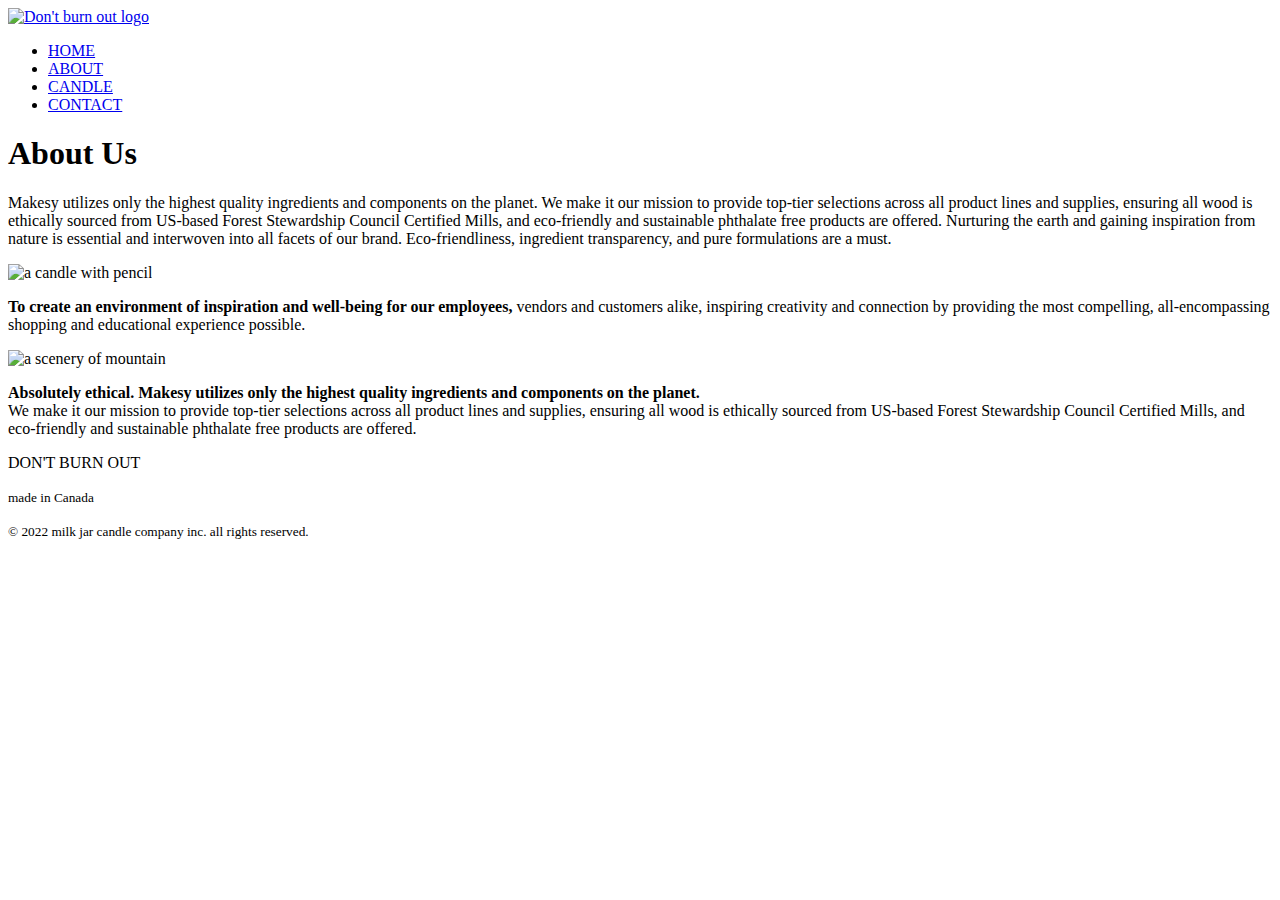
==== about.html @ 6a3552df "Add files via upload" ====
<!DOCTYPE html>
<html lang="en">
    <head>
        <meta charset="UTF-8" />
        <meta http-equiv="X-UA-Compatible" content="IE=edge" />
        <meta name="viewport" content="width=device-width, initial-scale=1.0" />
        <link rel="preconnect" href="https://fonts.googleapis.com" />
        <link rel="preconnect" href="https://fonts.gstatic.com" crossorigin />
        <link
            href="https://fonts.googleapis.com/css2?family=Inter:wght@300;400;500;600;700&family=Poppins:wght@200;300;400;500;600;700;800&family=Roboto+Mono:ital,wght@0,400;0,500;0,600;0,700;1,300&family=Rubik:wght@300;400;500;600&display=swap"
            rel="stylesheet" />
        <link rel="stylesheet" href="css/style.css" />
        <title>About</title>
    </head>
    <body>
        <!-- header -->
        <header>
            <div class="nav-wrap">
                <a href="index.html">
                    <img class="logo" src="images/logo.png" alt="Don't burn out logo" />
                </a>
                <nav>
                    <a id="hamberger-icon" href="#"></a>
                    <ul>
                        <li><a href="index.html">HOME</a></li>
                        <li><a href="about.html">ABOUT</a></li>
                        <li><a href="candle.html">CANDLE</a></li>
                        <li><a href="contact.html">CONTACT</a></li>
                    </ul>
                </nav>
            </div>
        </header>

        <!-- main -->
        <main>
            <section class="content-wrap background-grey">
                <h1 class="color-white">About Us</h1>
                <p class="color-white">
                    Makesy utilizes only the highest quality ingredients and components on the planet. We make it our mission to provide top-tier
                    selections across all product lines and supplies, ensuring all wood is ethically sourced from US-based Forest Stewardship Council
                    Certified Mills, and eco-friendly and sustainable phthalate free products are offered. Nurturing the earth and gaining inspiration
                    from nature is essential and interwoven into all facets of our brand. Eco-friendliness, ingredient transparency, and pure
                    formulations are a must.
                </p>
            </section>

            <section>
                <div class="about-column">
                    <div class="content-wrap about-one-img">
                        <img class="content-img" src="images/about-01.jpg" alt="a candle with pencil" />
                    </div>
                    <div class="content-wrap-txt about-one-txt">
                        <p class="txt-align-left txt-left">
                            <b>To create an environment of inspiration and well-being for our employees,</b> vendors and customers alike, inspiring
                            creativity and connection by providing the most compelling, all-encompassing shopping and educational experience possible.
                        </p>
                    </div>
                    <div class="content-wrap about-two-img">
                        <img class="content-img" src="images/about-02.jpg" alt="a scenery of mountain" />
                    </div>
                    <div class="content-wrap-txt about-two-txt">
                        <p class="txt-align-right txt-right">
                            <b>Absolutely ethical. Makesy utilizes only the highest quality ingredients and components on the planet.</b><br />
                            We make it our mission to provide top-tier selections across all product lines and supplies, ensuring all wood is
                            ethically sourced from US-based Forest Stewardship Council Certified Mills, and eco-friendly and sustainable phthalate
                            free products are offered.
                        </p>
                    </div>
                </div>
            </section>
        </main>

        <!-- footer -->
        <footer class="background-grey">
            <p class="color-white">DON'T BURN OUT</p>
            <p class="color-white"><small>made in Canada</small></p>
            <p class="color-white"><small>© 2022 milk jar candle company inc. all rights reserved.</small></p>
        </footer>
    </body>
</html>
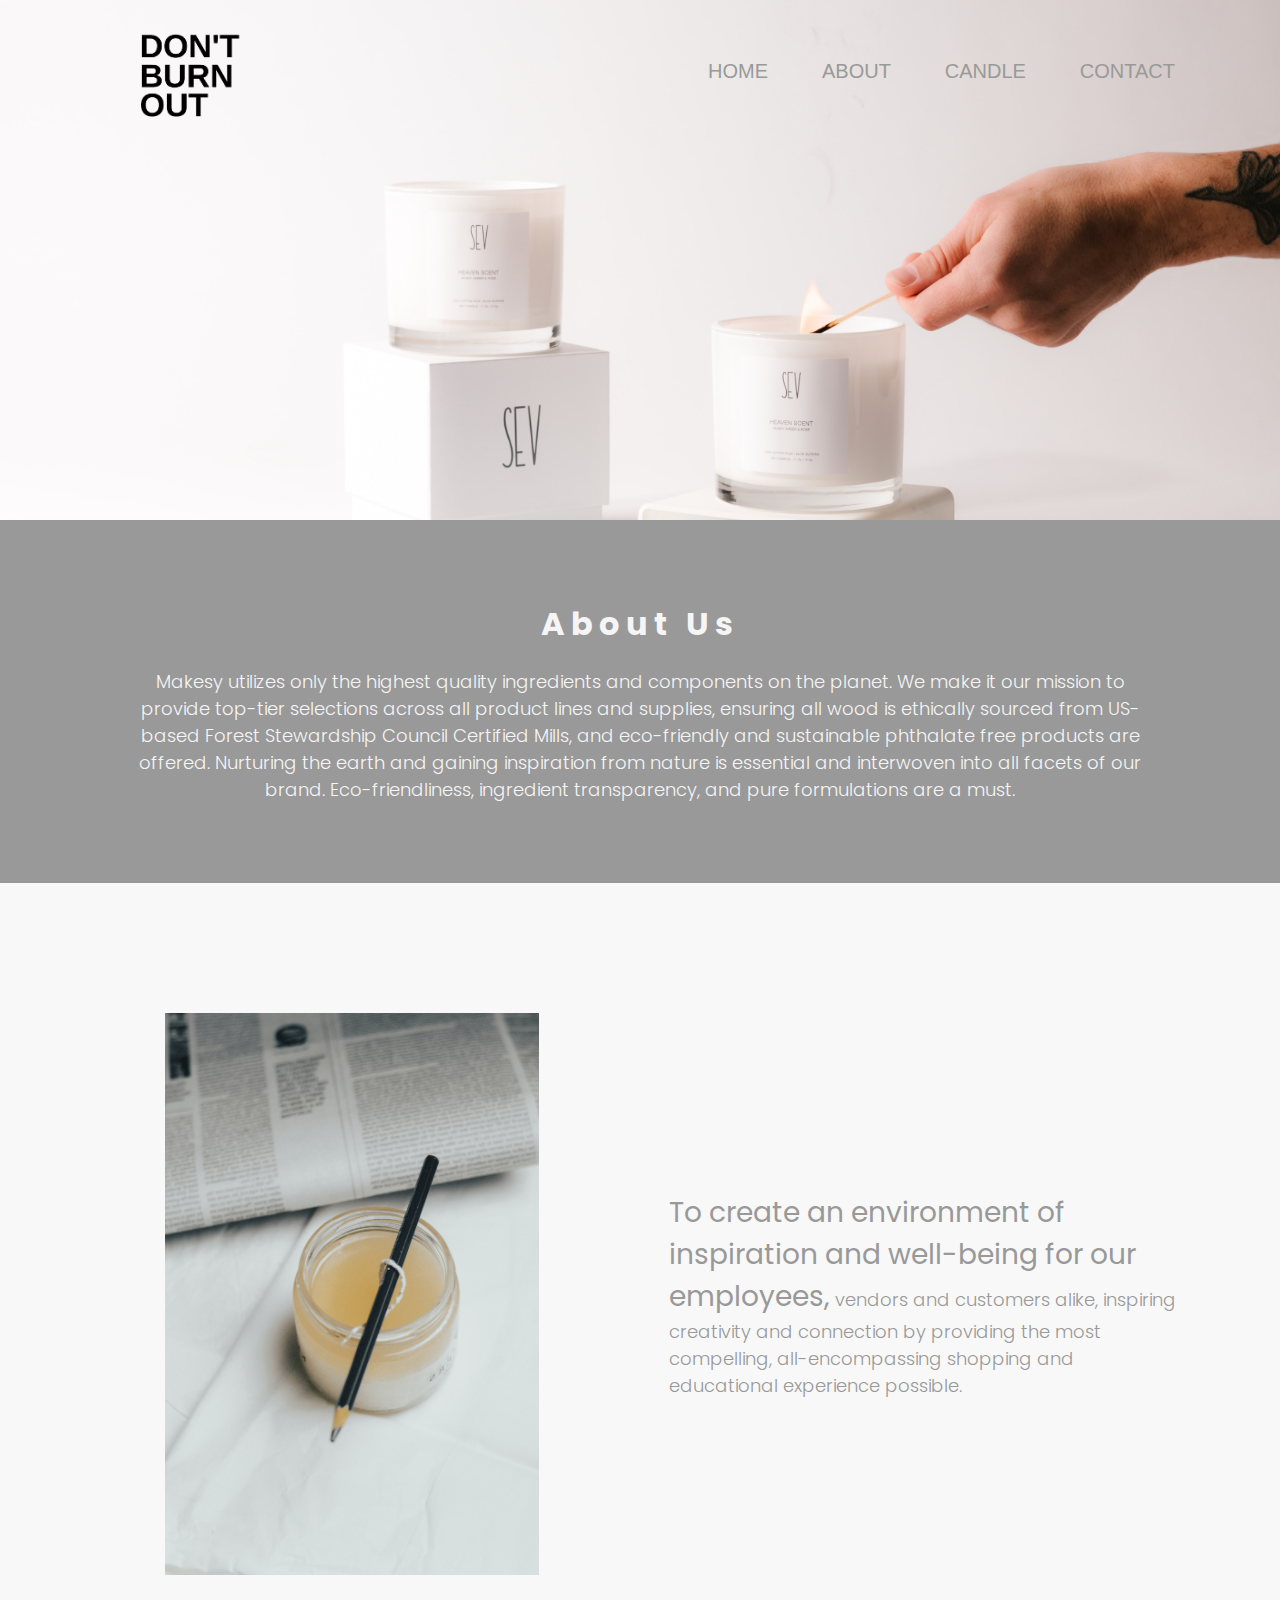
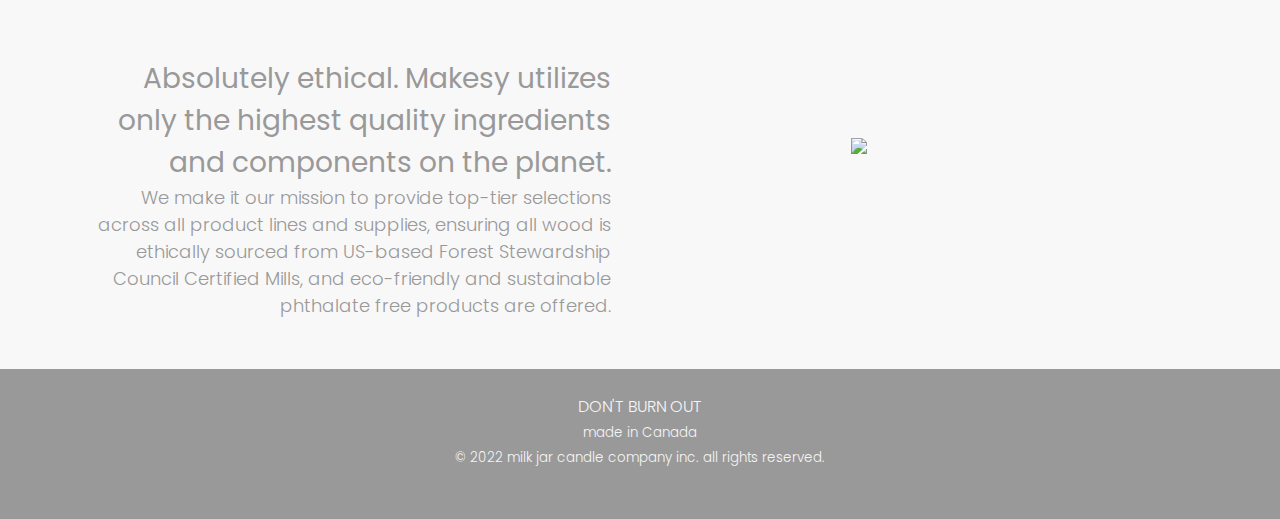
==== commit cf454f8f: "first" ====
--- a/about.html
+++ b/about.html
@@ -1,80 +1,80 @@
-<!DOCTYPE html>
-<html lang="en">
-    <head>
-        <meta charset="UTF-8" />
-        <meta http-equiv="X-UA-Compatible" content="IE=edge" />
-        <meta name="viewport" content="width=device-width, initial-scale=1.0" />
-        <link rel="preconnect" href="https://fonts.googleapis.com" />
-        <link rel="preconnect" href="https://fonts.gstatic.com" crossorigin />
-        <link
-            href="https://fonts.googleapis.com/css2?family=Inter:wght@300;400;500;600;700&family=Poppins:wght@200;300;400;500;600;700;800&family=Roboto+Mono:ital,wght@0,400;0,500;0,600;0,700;1,300&family=Rubik:wght@300;400;500;600&display=swap"
-            rel="stylesheet" />
-        <link rel="stylesheet" href="css/style.css" />
-        <title>About</title>
-    </head>
-    <body>
-        <!-- header -->
-        <header>
-            <div class="nav-wrap">
-                <a href="index.html">
-                    <img class="logo" src="images/logo.png" alt="Don't burn out logo" />
-                </a>
-                <nav>
-                    <a id="hamberger-icon" href="#"></a>
-                    <ul>
-                        <li><a href="index.html">HOME</a></li>
-                        <li><a href="about.html">ABOUT</a></li>
-                        <li><a href="candle.html">CANDLE</a></li>
-                        <li><a href="contact.html">CONTACT</a></li>
-                    </ul>
-                </nav>
-            </div>
-        </header>
-
-        <!-- main -->
-        <main>
-            <section class="content-wrap background-grey">
-                <h1 class="color-white">About Us</h1>
-                <p class="color-white">
-                    Makesy utilizes only the highest quality ingredients and components on the planet. We make it our mission to provide top-tier
-                    selections across all product lines and supplies, ensuring all wood is ethically sourced from US-based Forest Stewardship Council
-                    Certified Mills, and eco-friendly and sustainable phthalate free products are offered. Nurturing the earth and gaining inspiration
-                    from nature is essential and interwoven into all facets of our brand. Eco-friendliness, ingredient transparency, and pure
-                    formulations are a must.
-                </p>
-            </section>
-
-            <section>
-                <div class="about-column">
-                    <div class="content-wrap about-one-img">
-                        <img class="content-img" src="images/about-01.jpg" alt="a candle with pencil" />
-                    </div>
-                    <div class="content-wrap-txt about-one-txt">
-                        <p class="txt-align-left txt-left">
-                            <b>To create an environment of inspiration and well-being for our employees,</b> vendors and customers alike, inspiring
-                            creativity and connection by providing the most compelling, all-encompassing shopping and educational experience possible.
-                        </p>
-                    </div>
-                    <div class="content-wrap about-two-img">
-                        <img class="content-img" src="images/about-02.jpg" alt="a scenery of mountain" />
-                    </div>
-                    <div class="content-wrap-txt about-two-txt">
-                        <p class="txt-align-right txt-right">
-                            <b>Absolutely ethical. Makesy utilizes only the highest quality ingredients and components on the planet.</b><br />
-                            We make it our mission to provide top-tier selections across all product lines and supplies, ensuring all wood is
-                            ethically sourced from US-based Forest Stewardship Council Certified Mills, and eco-friendly and sustainable phthalate
-                            free products are offered.
-                        </p>
-                    </div>
-                </div>
-            </section>
-        </main>
-
-        <!-- footer -->
-        <footer class="background-grey">
-            <p class="color-white">DON'T BURN OUT</p>
-            <p class="color-white"><small>made in Canada</small></p>
-            <p class="color-white"><small>© 2022 milk jar candle company inc. all rights reserved.</small></p>
-        </footer>
-    </body>
-</html>
+<!DOCTYPE html>
+<html lang="en">
+    <head>
+        <meta charset="UTF-8" />
+        <meta http-equiv="X-UA-Compatible" content="IE=edge" />
+        <meta name="viewport" content="width=device-width, initial-scale=1.0" />
+        <link rel="preconnect" href="https://fonts.googleapis.com" />
+        <link rel="preconnect" href="https://fonts.gstatic.com" crossorigin />
+        <link
+            href="https://fonts.googleapis.com/css2?family=Inter:wght@300;400;500;600;700&family=Poppins:wght@200;300;400;500;600;700;800&family=Roboto+Mono:ital,wght@0,400;0,500;0,600;0,700;1,300&family=Rubik:wght@300;400;500;600&display=swap"
+            rel="stylesheet" />
+        <link rel="stylesheet" href="css/style.css" />
+        <title>About</title>
+    </head>
+    <body>
+        <!-- header -->
+        <header>
+            <div class="nav-wrap">
+                <a href="index.html">
+                    <img class="logo" src="images/logo.png" alt="Don't burn out logo" />
+                </a>
+                <nav>
+                    <a id="hamberger-icon" href="#"></a>
+                    <ul>
+                        <li><a href="index.html">HOME</a></li>
+                        <li><a href="about.html">ABOUT</a></li>
+                        <li><a href="candle.html">CANDLE</a></li>
+                        <li><a href="contact.html">CONTACT</a></li>
+                    </ul>
+                </nav>
+            </div>
+        </header>
+
+        <!-- main -->
+        <main>
+            <section class="content-wrap background-grey">
+                <h1 class="color-white">About Us</h1>
+                <p class="color-white">
+                    Makesy utilizes only the highest quality ingredients and components on the planet. We make it our mission to provide top-tier
+                    selections across all product lines and supplies, ensuring all wood is ethically sourced from US-based Forest Stewardship Council
+                    Certified Mills, and eco-friendly and sustainable phthalate free products are offered. Nurturing the earth and gaining inspiration
+                    from nature is essential and interwoven into all facets of our brand. Eco-friendliness, ingredient transparency, and pure
+                    formulations are a must.
+                </p>
+            </section>
+
+            <section>
+                <div class="about-column">
+                    <div class="content-wrap about-one-img">
+                        <img class="content-img" src="images/about-01.jpg" alt="a candle with pencil" />
+                    </div>
+                    <div class="content-wrap-txt about-one-txt">
+                        <p class="txt-align-left txt-left">
+                            <b>To create an environment of inspiration and well-being for our employees,</b> vendors and customers alike, inspiring
+                            creativity and connection by providing the most compelling, all-encompassing shopping and educational experience possible.
+                        </p>
+                    </div>
+                    <div class="content-wrap about-two-img">
+                        <img class="content-img" src="images/about-02.jpg" alt="a scenery of mountain" />
+                    </div>
+                    <div class="content-wrap-txt about-two-txt">
+                        <p class="txt-align-right txt-right">
+                            <b>Absolutely ethical. Makesy utilizes only the highest quality ingredients and components on the planet.</b><br />
+                            We make it our mission to provide top-tier selections across all product lines and supplies, ensuring all wood is
+                            ethically sourced from US-based Forest Stewardship Council Certified Mills, and eco-friendly and sustainable phthalate
+                            free products are offered.
+                        </p>
+                    </div>
+                </div>
+            </section>
+        </main>
+
+        <!-- footer -->
+        <footer class="background-grey">
+            <p class="color-white">DON'T BURN OUT</p>
+            <p class="color-white"><small>made in Canada</small></p>
+            <p class="color-white"><small>© 2022 milk jar candle company inc. all rights reserved.</small></p>
+        </footer>
+    </body>
+</html>
--- a/css/style.css
+++ b/css/style.css
@@ -0,0 +1,481 @@
+body {
+    background-color: #f8f8f8;
+    color: #f8f8f8;
+    font-family: "Roboto+Mono", sans-serif;
+    font-weight: 300;
+    font-size: 14px;
+    margin: 0;
+}
+
+main {
+    height: 100%;
+}
+
+header {
+    background-image: url("../images/background.jpg");
+    background-position: center;
+    background-repeat: no-repeat;
+    background-size: cover;
+    height: 500px;
+    margin: 0 auto;
+    padding-top: 20px;
+}
+
+section p {
+    font-size: 16px;
+}
+
+h1,
+h2,
+h3,
+h4,
+p {
+    color: #999999;
+    font-family: "Poppins", sans-serif;
+    margin: 0;
+    text-align: center;
+}
+
+b {
+    font-size: 24px;
+}
+
+h1 {
+    font-size: 24px;
+    letter-spacing: 6px;
+    padding-bottom: 20px;
+}
+
+h2 {
+    font-size: 22px;
+    padding: 15px 0px;
+}
+
+h3 {
+    font: 20px;
+    padding: 15px 0px;
+}
+
+nav {
+    float: right;
+}
+
+nav ul {
+    background-color: rgba(87, 87, 87, 0.6);
+    display: none;
+    list-style-type: none;
+    margin: 0;
+    position: absolute;
+    padding: 0px;
+    right: 0px;
+    top: 60px;
+    width: 50%;
+}
+
+nav li {
+    padding: 14px 0;
+    text-align: center;
+}
+
+nav a {
+    color: #f8f8f8;
+    font-size: 14px;
+    text-decoration: none;
+}
+
+nav:hover ul {
+    display: block;
+}
+
+nav li:hover {
+    background-color: rgba(36, 36, 36, 0.3);
+}
+
+nav a:hover {
+    color: #999999;
+}
+
+fieldset {
+    background-color: #e4e4e4;
+    border: none;
+    padding: 60px 30px;
+}
+
+fieldset label {
+    color: #646464;
+    font-weight: 500;
+    font-size: 14px;
+}
+
+input[type="text"],
+input[type="email"],
+input[type="tel"] {
+    border: 1px solid #999999;
+    height: 26px;
+    width: 100%;
+}
+
+input[type="submit"] {
+    background-color: #646464;
+    border: none;
+    border-radius: 5px;
+    color: #f8f8f8;
+    font-size: 14px;
+    padding: 10px 20px;
+}
+
+textarea {
+    border: 1px solid #b1b1b1;
+    font-size: 14px;
+    height: 100px;
+    width: 100%;
+}
+
+footer {
+    height: 100px;
+    padding: 25px;
+}
+
+/************************************************
+                       id 
+ ************************************************/
+
+#hamberger-icon {
+    background: url(../images/hambg-icon-48x48.png);
+    display: inline-block;
+    height: 48px;
+    width: 48px;
+}
+
+/************************************************
+                   grid classes 
+ ************************************************/
+ .contact-column{
+    width: 80%;
+ }
+
+.contact-column,
+.small-colums {
+    display: grid;
+    grid-template-columns: 1fr;
+    margin: auto;
+}
+
+.small-colums {
+    gap: 60px 0px;
+}
+
+.contact-column {
+    gap: 20px 0px;
+}
+
+.shop-column {
+    display: grid;
+    grid-template-columns: 1fr;
+    width: 90%;
+    margin: 50px auto;
+}
+
+.about-one-img {
+    grid-area: aboutoneimg;
+}
+.about-one-txt {
+    grid-area: aboutonetxt;
+}
+.about-two-img {
+    grid-area: abouttwoimg;
+}
+.about-two-txt {
+    grid-area: abouttwotxt;
+}
+
+.about-column {
+    display: grid;
+    grid-template-columns: 1fr;
+    grid-template-areas:
+        "aboutoneimg"
+        "aboutonetxt"
+        "abouttwoimg"
+        "abouttwotxt";
+    margin: 50px auto;
+    width: 90%;
+}
+
+/************************************************
+                   classes 
+ ************************************************/
+
+.nav-wrap {
+    width: 80%;
+    margin: 0 auto;
+}
+
+.form-wrap {
+    width: 80%;
+    margin: 50px auto;
+}
+
+.content-wrap {
+    margin: 0 auto;
+    padding: 80px 40px;
+    text-align: center;
+}
+
+.content-shop-wrap {
+    margin: 0 auto;
+    padding: 20px 20px;
+    text-align: center;
+}
+
+.content-wrap-txt {
+    margin: 0 auto;
+    padding: 0px 25px 40px 25px;
+    text-align: center;
+}
+
+.content-img {
+    width: 90%;
+}
+
+.contact-img {
+    width: 100%;
+}
+
+.contact-img-h {
+    height: 165px;
+    width: 100%;
+}
+
+.logo {
+    width: 120px;
+}
+
+.background-grey {
+    background-color: #999999;
+}
+
+.color-white {
+    color: #f5f5f5;
+}
+
+.btn-container {
+    text-align: center;
+    padding-top: 50px;
+}
+
+/************************************************
+                    media query 
+ ************************************************/
+@media screen and (min-width: 768px) {
+    h1 {
+        font-size: 28px;
+    }
+
+    h2 {
+        font-size: 24px;
+    }
+
+    section p {
+        font-size: 16px;
+        width: 90%;
+        margin: 0 auto;
+    }
+
+    nav ul {
+        background: transparent;
+        display: block;
+        right: 30px;
+        width: auto;
+        padding-right: 50px;
+    }
+
+    nav li {
+        display: inline;
+        padding: 0px 20px;
+        text-align: center;
+        /* font-weight: 500; */
+    }
+
+    nav a {
+        color: #999999;
+        font-size: 18px;
+    }
+
+    nav:hover ul {
+        display: block;
+    }
+
+    nav li:hover {
+        background: transparent;
+        font-weight: 500;
+    }
+
+    nav a:hover {
+        color: #b1b1b1;
+    }
+
+    fieldset label {
+        font-size: 16px;
+    }
+
+    input[type="text"],
+    input[type="email"],
+    input[type="tel"] {
+        font-size: 16px;
+        height: 28px;
+        width: 90%;
+    }
+
+    input[type="submit"] {
+        font-size: 18px;
+    }
+
+    textarea {
+        font-family: "Roboto+Mono", sans-serif;
+        border: 1px solid #b1b1b1;
+        font-size: 16px;
+        height: 100px;
+        width: 90%;
+    }
+
+    #hamberger-icon {
+        display: none;
+    }
+
+    .small-colums {
+        display: grid;
+        grid-template-columns: repeat(2, 1fr);
+        gap: 60px 0px;
+    }
+
+    .contact-column {
+        display: grid;
+        grid-template-columns: repeat(2, 1fr);
+        gap: 30px 0px;
+    }
+
+    .about-column {
+        display: grid;
+        grid-template-columns: repeat(2, 1fr);
+        grid-template-areas:
+            "aboutoneimg aboutonetxt"
+            "abouttwotxt abouttwoimg";
+    }
+
+    .about-one-txt,
+    .about-two-txt {
+        margin: auto;
+    }
+
+    .txt-right {
+        text-align: right;
+    }
+    .txt-left {
+        text-align: left;
+    }
+
+    .shop-column {
+        display: grid;
+        grid-template-columns: repeat(4, 1fr);
+        gap: 0px 25px;
+    }
+
+    .content-wrap-txt {
+        padding: 0px;
+    }
+
+    .content-shop-wrap {
+        margin: 0 auto;
+        padding: 20px 0px;
+        text-align: center;
+    }
+}
+
+@media screen and (min-width: 1024px) {
+    h1 {
+        font-size: 32px;
+    }
+
+    b {
+        font-size: 28px;
+    }
+
+    section p {
+        font-size: 18px;
+    }
+
+    nav li {
+        padding: 0px 25px;
+    }
+
+    nav a {
+        font-size: 20px;
+    }
+
+    footer p {
+        font-size: 16px;
+    }
+    .small-colums {
+        display: grid;
+        grid-template-columns: repeat(4, 1fr);
+    }
+    .content-wrap {
+        padding: 80px 80px;
+    }
+
+    .content-img {
+        width: 90%;
+    }
+
+    .content-shop-wrap {
+        padding: 50px 0px;
+    }
+}
+
+@media screen and (min-width: 1440px) {
+    h1 {
+        font-size: 36px;
+    }
+
+    b {
+        font-size: 32px;
+    }
+
+    section p {
+        font-size: 20px;
+    }
+
+    nav ul {
+        padding-right: 100px;
+    }
+    nav li {
+        padding: 0px 35px;
+    }
+
+    fieldset label {
+        font-size: 18px;
+    }
+
+    input[type="text"],
+    input[type="email"],
+    input[type="tel"] {
+        font-size: 18px;
+
+        height: 28px;
+        width: 95%;
+    }
+
+    input[type="submit"] {
+        font-size: 20px;
+    }
+
+    textarea {
+        width: 95%;
+    }
+
+    .shop-column {
+        display: grid;
+        grid-template-columns: repeat(4, 1fr);
+        gap: 0px 0px;
+    }
+}
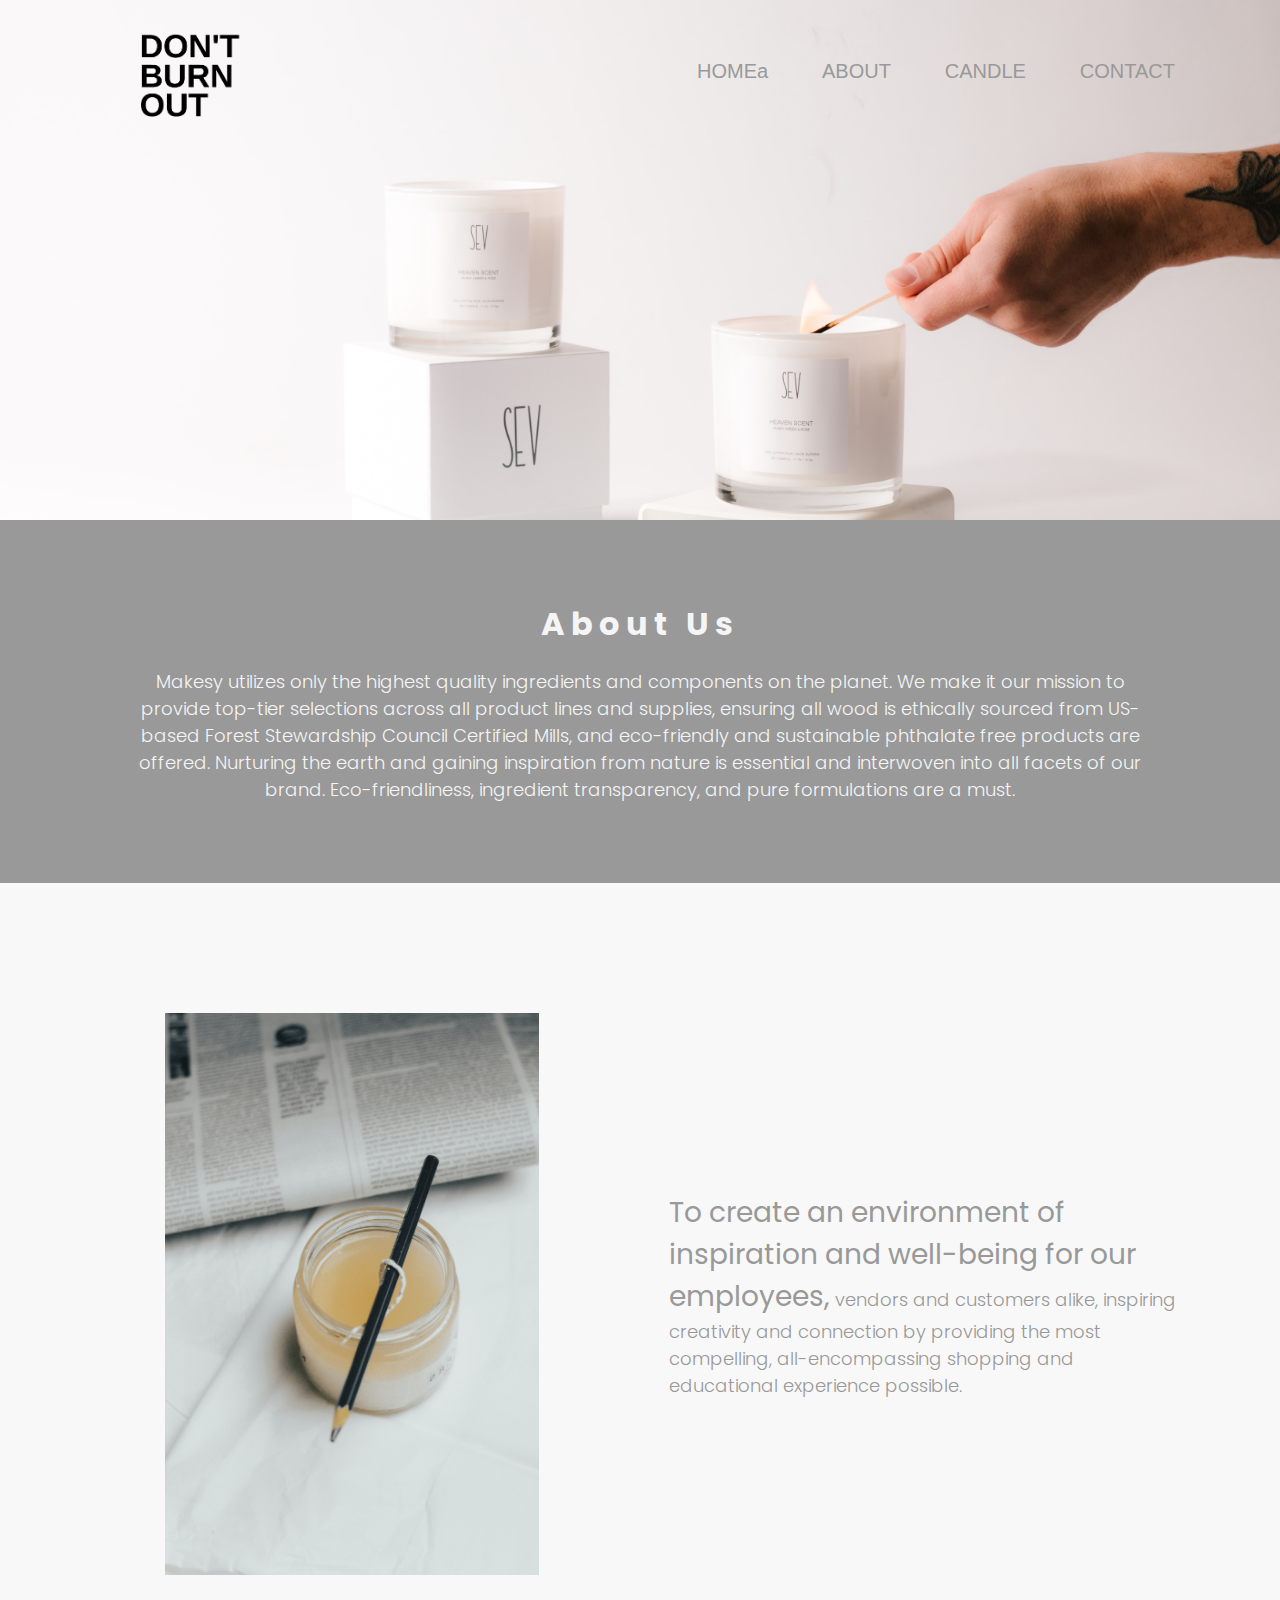
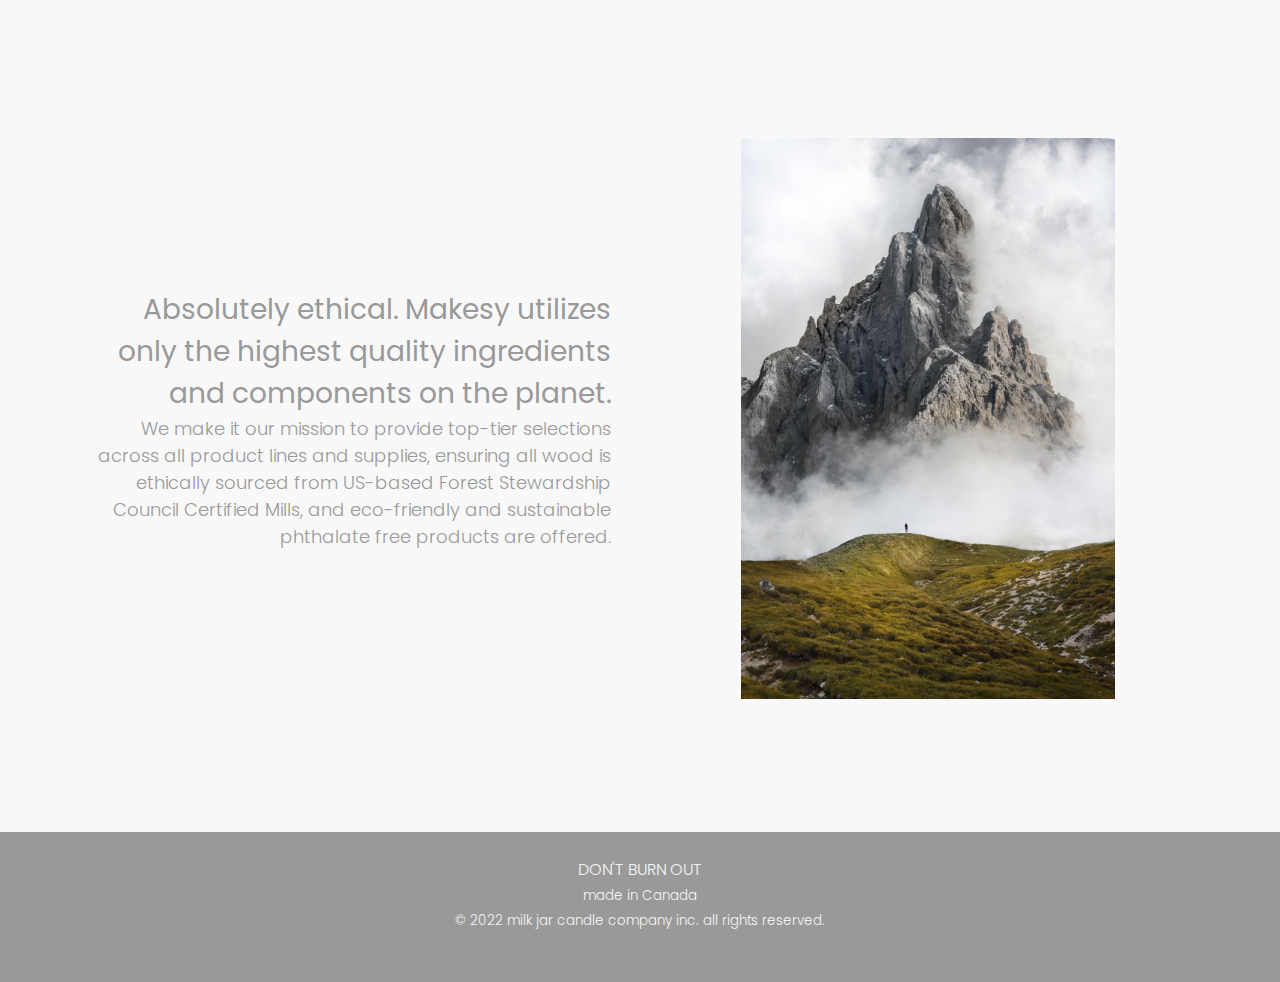
==== commit 58482144: "dd" ====
--- a/about.html
+++ b/about.html
@@ -22,7 +22,7 @@
                 <nav>
                     <a id="hamberger-icon" href="#"></a>
                     <ul>
-                        <li><a href="index.html">HOME</a></li>
+                        <li><a href="index.html">HOMEa</a></li>
                         <li><a href="about.html">ABOUT</a></li>
                         <li><a href="candle.html">CANDLE</a></li>
                         <li><a href="contact.html">CONTACT</a></li>
